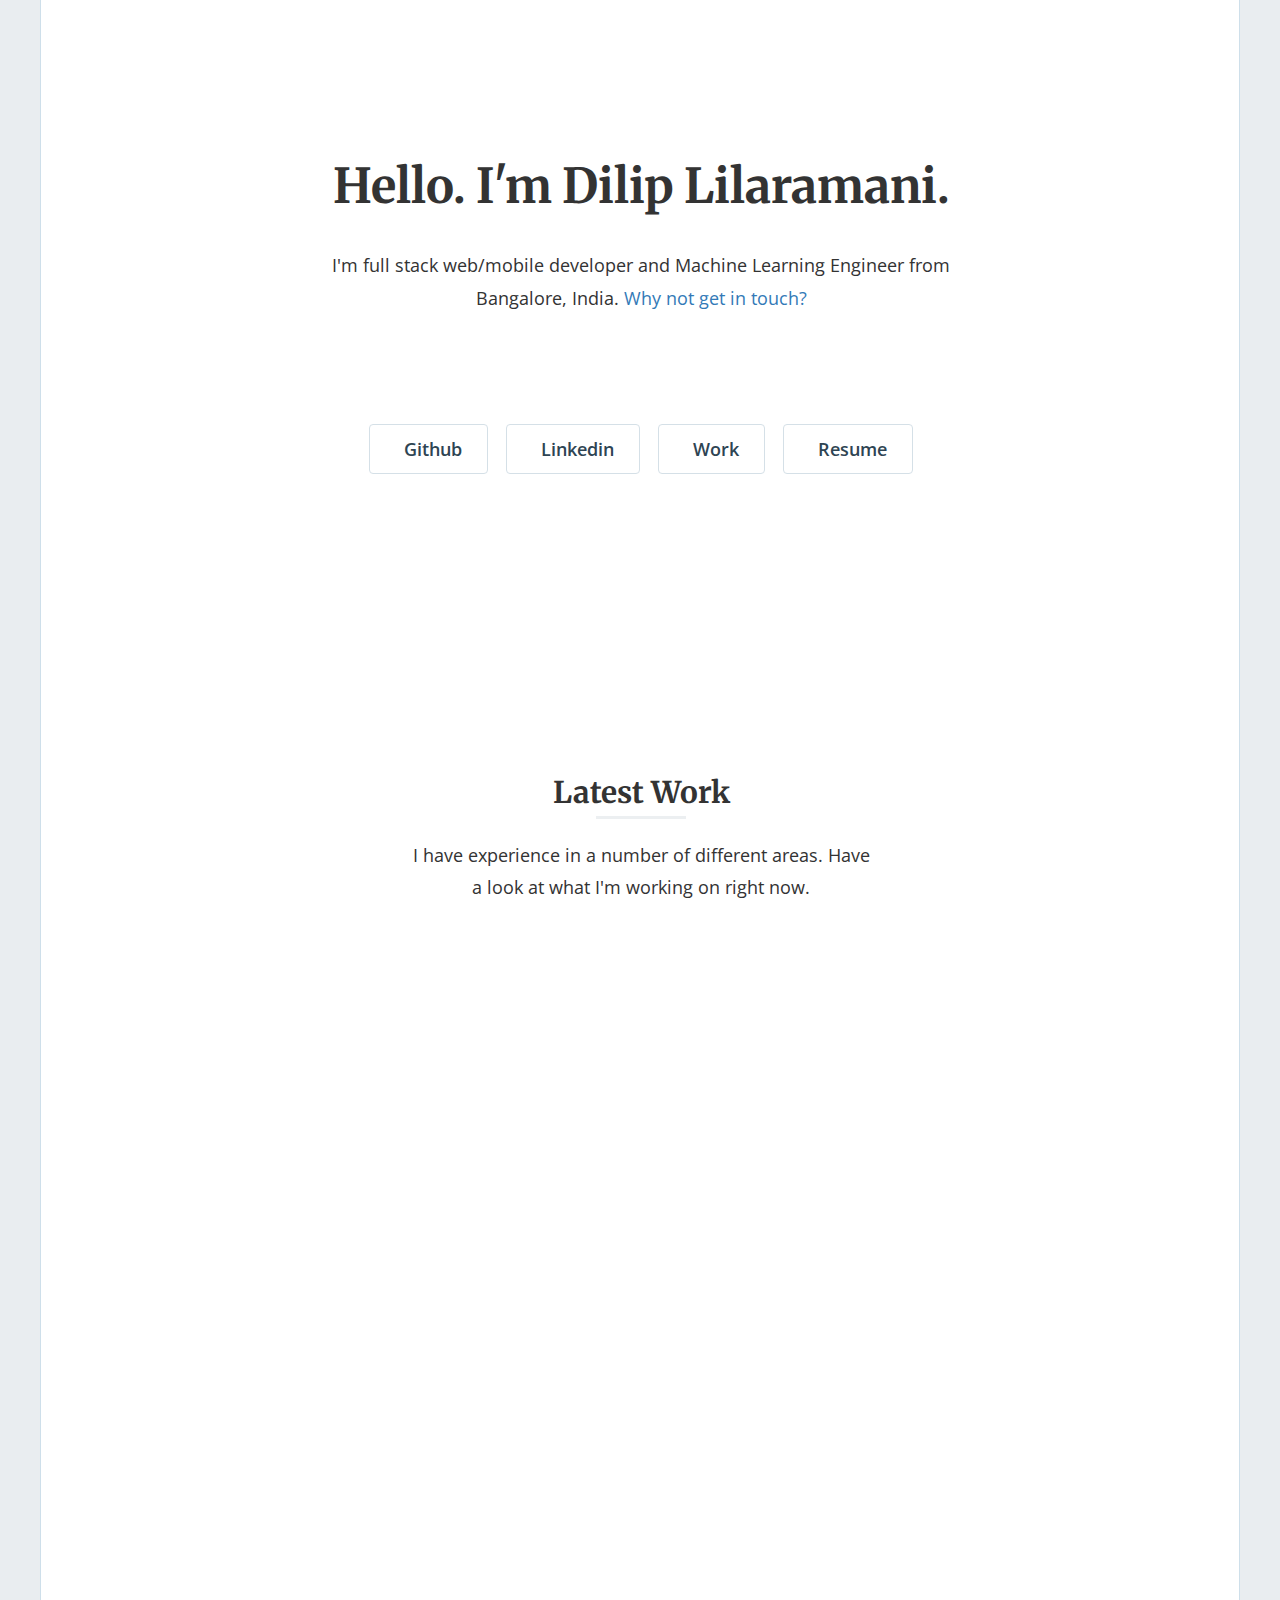
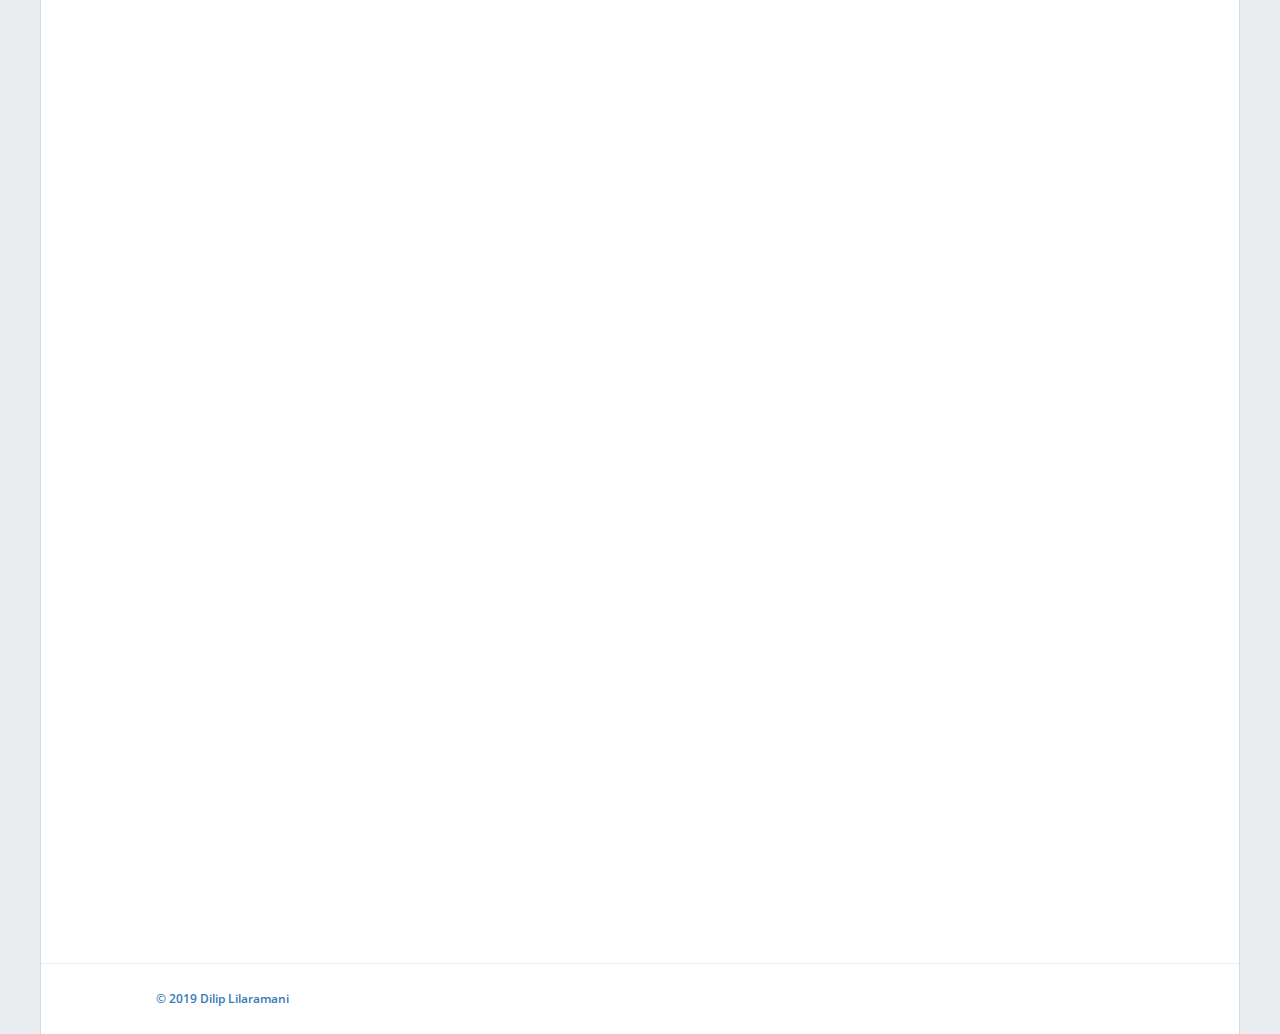
==== index.html @ ba37e478 "resume added" ====
<!doctype html>

<!-- Mirrored from diliplilaramani.github.io/phantom/ by HTTrack Website Copier/3.x [XR&CO'2014], Tue, 10 Sep 2019 07:53:14 GMT -->
<!-- Added by HTTrack -->
<meta http-equiv="content-type" content="text/html;charset=utf-8" />
<!-- /Added by HTTrack -->

<head>

    <!-- Meta -->
    <meta charset="utf-8">

    <title>Hello. I'm Dilip Lilaramani. - I'm a software developer and designer from Chicago creating useful things for the web.</title>
    <meta http-equiv="X-UA-Compatible" content="IE=edge,chrome=1">
    <meta name="viewport" content="width=device-width, initial-scale=1">
    <meta content="yes" name="apple-mobile-web-app-capable">
    <meta name="apple-mobile-web-app-status-bar-style" content="black-translucent">

    <!-- RSS -->
    <link rel="alternate" type="application/rss+xml" title="Hello. I'm Dilip Lilaramani. - I'm a software developer and designer from Chicago creating useful things for the web." href="feed.xml">
    <link rel="alternate" type="application/atom+xml" title="Hello. I'm Dilip Lilaramani. - I'm a software developer and designer from Chicago creating useful things for the web." href="atom.xml">

    <!-- Favicons -->
    <link rel="icon" href="img/favicon.png">

    <!-- Fonts -->
    <link href='https://fonts.googleapis.com/css?family=Open+Sans:400,300,600,400italic,700|Merriweather:400,300,300italic,400italic,700' rel='stylesheet' type='text/css'>

    <!-- <link rel="stylesheet" href="https://maxcdn.bootstrapcdn.com/font-awesome/4.5.0/css/font-awesome.min.css"> -->
    <link rel="stylesheet" href="https://use.fontawesome.com/releases/v5.3.1/css/all.css" integrity="sha384-mzrmE5qonljUremFsqc01SB46JvROS7bZs3IO2EmfFsd15uHvIt+Y8vEf7N7fWAU" crossorigin="anonymous">
    <!-- Styles -->
    <link rel="stylesheet" href="css/animate.min.css">
    <link rel="stylesheet" href="css/style.css">

</head>

<body class="">

    <div class="main container" id="top">


        <!-- <nav class="navbar navbar-default navbar-fixed-top">
      <div class="container-fluid">
          <div class="navbar-header">
              <button type="button" class="navbar-toggle collapsed" data-toggle="collapse" data-target="#navbar" aria-expanded="false" aria-controls="navbar">
                <span class="sr-only">Toggle navigation</span>
                <span class="icon-bar"></span>
                <span class="icon-bar"></span>
                <span class="icon-bar"></span>
              </button>
              <a target="_blank" class="navbar-brand" href="https://diliplilaramani.github.io/">Dilip Lilaramani</a>
          </div>
          <div id="navbar" class="navbar-collapse collapse">
            <ul class="nav navbar-nav navbar-right">
              
                <li>
                  <a target="_blank" href="https://diliplilaramani.github.io/">Home</a>
                </li>
              
                <li>
                  <a target="_blank" href="https://diliplilaramani.github.io/about">About</a>
                </li>
              
            </ul>
          </div>
      </div>
  </nav> -->



        <div class="container">

            <div class="row">

                <div class="col-md-12">

                    <div class="hero-container">

                        <div class="hero-content">


                            <h1 class="text-center">Hello. I'm Dilip Lilaramani.</h1>



                            <p class="text-center">I'm full stack web/mobile developer and Machine Learning Engineer from Bangalore, India. <a target="_blank" data-toggle="modal" data-target="#contact"> Why not get in touch?</a>
                            </p>


                            <div id="contact" class="modal fade" role="dialog">
                                <div class="modal-dialog modal-md">

                                    <div class="modal-content">

                                        <div class="modal-header">
                                            <button type="button" class="close" data-dismiss="modal">&times;</button>
                                        </div>

                                        <div class="modal-body">

                                            <form class="form-horizontal form-contact clearfix" action="https://formspree.io/your-email@gmail.com" method="POST">

                                                <div class="form-group">
                                                    <label class="message-label">Dear Dilip,</label>
                                                    <textarea class="message form-control" rows="8" name="body" placeholder="Type your message..."></textarea>
                                                </div>

                                                <div class="form-group">
                                                    <label for="name">Sincerely,</label>
                                                    <input type="name" class="name form-control" placeholder="Your Name">
                                                    <label for="email" class="sr-only">Email</label>
                                                    <input type="email" class="email form-control" name="_replyto" placeholder="Your Email">
                                                </div>

                                                <input type="submit" class="btn btn-default" style="float-right" value="Send">

                                            </form>

                                        </div>

                                    </div>

                                </div>
                            </div>


                            <div class="hero-buttons">


                                <a target="_blank" href="https://github.com/diliplilaramani"><button class="btn btn-default btn-lg"><i class="fab fa-github fa-lg"></i>Github</button></a>
                                <a target="_blank" href="https://www.linkedin.com/in/diliplilaramani/"><button class="btn btn-default btn-lg"><i class="fab fa-linkedin fa-lg"></i>Linkedin</button></a>
                                <a target="_blank" href="https://docs.google.com/spreadsheets/d/1TlvHwJSAY_CWGYykb5AMpdQVWtRJj17Qb2EUJdxa_rI/edit?usp=sharing"><button class="btn btn-default btn-lg"><i class="fas fa-file-alt fa-lg"></i>Work</button></a>
                                <a target="_blank" href="img/posts/Resume_Dilip_Lilaramani.pdf"><button class="btn btn-default btn-lg"><i class="far fa-file fa-lg"></i>Resume</button></a>


                            </div>

                        </div>

                    </div>

                    <a target="_blank" class="section-jump text-center" href="#portfolio">
                        <i class="fa fa-angle-down fa-3x"></i>
                    </a>

                </div>

            </div>

        </div>


        <main id="portfolio">
            <div class="container">
                <div class="row">
                    <div class="col-md-12">


                        <h2 class="section-title text-center">Latest Work</h2>


                        <p class="section-subtitle text-center">
                            I have experience in a number of different areas. Have a look at what I'm working on right now.
                        </p>


                        <div class="break"></div>


                        <div class="wow fadeIn">

                            <div class="content-wrap">

                                <div class="row">

                                    <div class="col-xs-12 col-md-6">
                                        <div class="content">
                                            <h3 class="title">Food Snap</h3>

                                            <p class="excerpt">You might have seen the app where you type the food item name and the app will show you the micro-nutrients in it like Calories, Carbs, Fats, Proteins etc.

                                            </p>
                                            <p>This app is a demo to show by just clicking a picture of the food item you will get to know the calories, carbs etc.
                                            </p>
                                            <p>This classifier is running on the phone so internet is not must and off-course its fast.

                                            </p>

                                            <a target="_blank" href="https://github.com/diliplilaramani/foodsnap" class="project-link"><button class="btn btn-default btn-lg"><i class="fa fa-flask fa-lg"></i>Visit Project</button></a>


                                            <div class="tags">

                                                <span>Computer Vision</span>

                                                <span>AI / Machine Learning</span>

                                                <span>Tensorflow</span>

                                            </div>


                                            <!-- 
  <div class="categories">
    
      <span>development</span>
    
      <span>design</span>
    
  </div>
   -->
                                        </div>

                                    </div>

                                    <div class="col-xs-12 col-md-6">

                                        <img class="img-responsive" src="img/posts/food-snap-demo-gif.gif" title="Food Snap">


                                    </div>

                                </div>

                            </div>




                        </div>

                        <div class="wow fadeIn">



                            <div class="content-wrap">

                                <div class="row">

                                    <div class="col-xs-12 col-md-6">

                                        <img class="img-responsive pull-right" src="img/posts/cricket-mania-demo.png" title="Cricket Mania">


                                    </div>

                                    <div class="col-xs-12 col-md-6">
                                        <div class="content">
                                            <h3 class="title">Cricket Mania</h3>

                                            <p class="excerpt">CricketMania offers you real-time cricket scores with exact information on attributes such as ‘Odds’ and ‘Sessions’, and everything else that will help you in staying updated with latest in the world of cricket.</p>

                                            <a target="_blank" href="https://play.google.com/store/apps/details?id=com.cricketmania" class="project-link"><button class="btn btn-default btn-lg"><i class="fab fa-google-play fa-lg"></i>Visit Cricket Mania</button></a>


                                            <div class="tags">

                                                <span>Android</span>

                                                <span>Cricket</span>


                                            </div>


                                            <!-- 
  <div class="categories">
    
      <span>development</span>
    
      <span>design</span>
    
  </div>
   -->
                                        </div>

                                    </div>

                                </div>

                            </div>


                        </div>

                        <div class="wow fadeIn">

                            <div class="content-wrap">

                                <div class="row">

                                    <div class="col-xs-12 col-md-6">
                                        <div class="content">
                                            <h3 class="title">PhoneParLoan</h3>

                                            <p class="excerpt">Phoneparloan is the quickest and the easiest personal loan app running in partnership with the leading NBFCs. Situations and opportunities do not come knocking at your door! But we can, through the PhoneParLoan
                                                App! With just a few clicks and uploads of clear and complete set of documents, you can now avail instant hassle-free loans with zero-collateral fees and very low interest rates for 7 to 30 days with flexible
                                                repayment tenures.</p>

                                            <a target="_blank" href=https://play.google.com/store/apps/details?id=com.phoneparloanin " class="project-link "><button class="btn btn-default btn-lg "><i class="fab fa-google-play fa-lg "></i>Visit Project</button></a>


                                            <div class="tags ">

                                                <span>App</span>

                                                <span>Android</span>

                                                <span>API</span>

                                                <span>FinTech</span>

                                            </div>


                                            <!-- 
  <div class="categories ">
    
      <span>development</span>
    
  </div>
   -->
                                        </div>

                                    </div>

                                    <div class="col-xs-12 col-md-6 ">

                                        <img class="img-responsive " src="img/posts/ppl-demo.png " title="PhoneParLoan ">


                                    </div>

                                </div>

                            </div>




                        </div>

                        <div class="wow fadeIn ">



                            <div class="content-wrap ">

                                <div class="row ">

                                    <div class="col-xs-12 col-md-6 ">

                                        <img class="img-responsive " src="img/posts/orb-demo.gif " title="ORB Demo ">


                                    </div>

                                    <div class="col-xs-12 col-md-6 ">
                                        <div class="content ">
                                            <h3 class="title ">Fast Object Detection Algorithm</h3>

                                            <p class="excerpt ">ORB is basically a fusion of FAST keypoint detector and BRIEF descriptor with many modifications to enhance the performance. First it use FAST to find keypoints, then apply Harris corner measure to find top N points among them. It also use pyramid to produce multiscale-features.</p>

                                            <a target="_blank " href="https://github.com/diliplilaramani/fast-object-search " class="project-link "><button class="btn btn-default btn-lg "><i class="fab fa-github fa-lg "></i>Visit Project</button></a>


                                            <div class="tags ">

                                                <span>AI / Machine Learning</span>

                                                <span>Computer Vision</span>

                                                <span>Object Detection</span>


                                            </div>


                                            <!-- 
  <div class="categories ">
    
      <span>development</span>
    
  </div>
   -->
                                        </div>

                                    </div>

                                </div>

                            </div>


                        </div>





                    </div>
                </div>
            </div>
        </main>


        <footer class="site-footer ">
            <div class="container ">
                <div class="row ">

                    <div class="col-xs-12 col-md-2 col-md-offset-1 ">
                        <p class="text-muted text-left "><a target="_blank " href="index.html ">© 2019 Dilip Lilaramani</a></p>
                    </div>

                    <div class="col-xs-12 col-md-6 col-md-offset-2 ">
                        <a target="_blank " class="section-jump " href="#top ">
                            <i class="fa fa-angle-up fa-3x "></i>
                        </a>
                    </div>
                </div>
            </div>
        </footer>

    </div>
    <!-- .main.container -->

    <!-- JavaScript -->
    <script src="https://ajax.googleapis.com/ajax/libs/jquery/1.9.1/jquery.min.js "></script>
    <script src="https://maxcdn.bootstrapcdn.com/bootstrap/3.3.5/js/bootstrap.min.js "></script>
    <script src="js/wow.min.js "></script>
    <script src="js/app.js "></script>


    <script>
        (function(i, s, o, g, r, a, m) {
            i['GoogleAnalyticsObject'] = r;
            i[r] = i[r] || function() {
                (i[r].q = i[r].q || []).push(arguments)
            }, i[r].l = 1 * new Date();
            a = s.createElement(o),
                m = s.getElementsByTagName(o)[0];
            a.async = 1;
            a.src = g;
            m.parentNode.insertBefore(a, m)
        })(window, document, 'script', 'https://www.google-analytics.com/analytics.js', 'ga');

        ga('create', ' UA-9999999-99', 'auto');
        ga('send', 'pageview');
    </script>

</body>

<!-- Mirrored from diliplilaramani.github.io/phantom/ by HTTrack Website Copier/3.x [XR&CO'2014], Tue, 10 Sep 2019 07:53:37 GMT -->

</html>
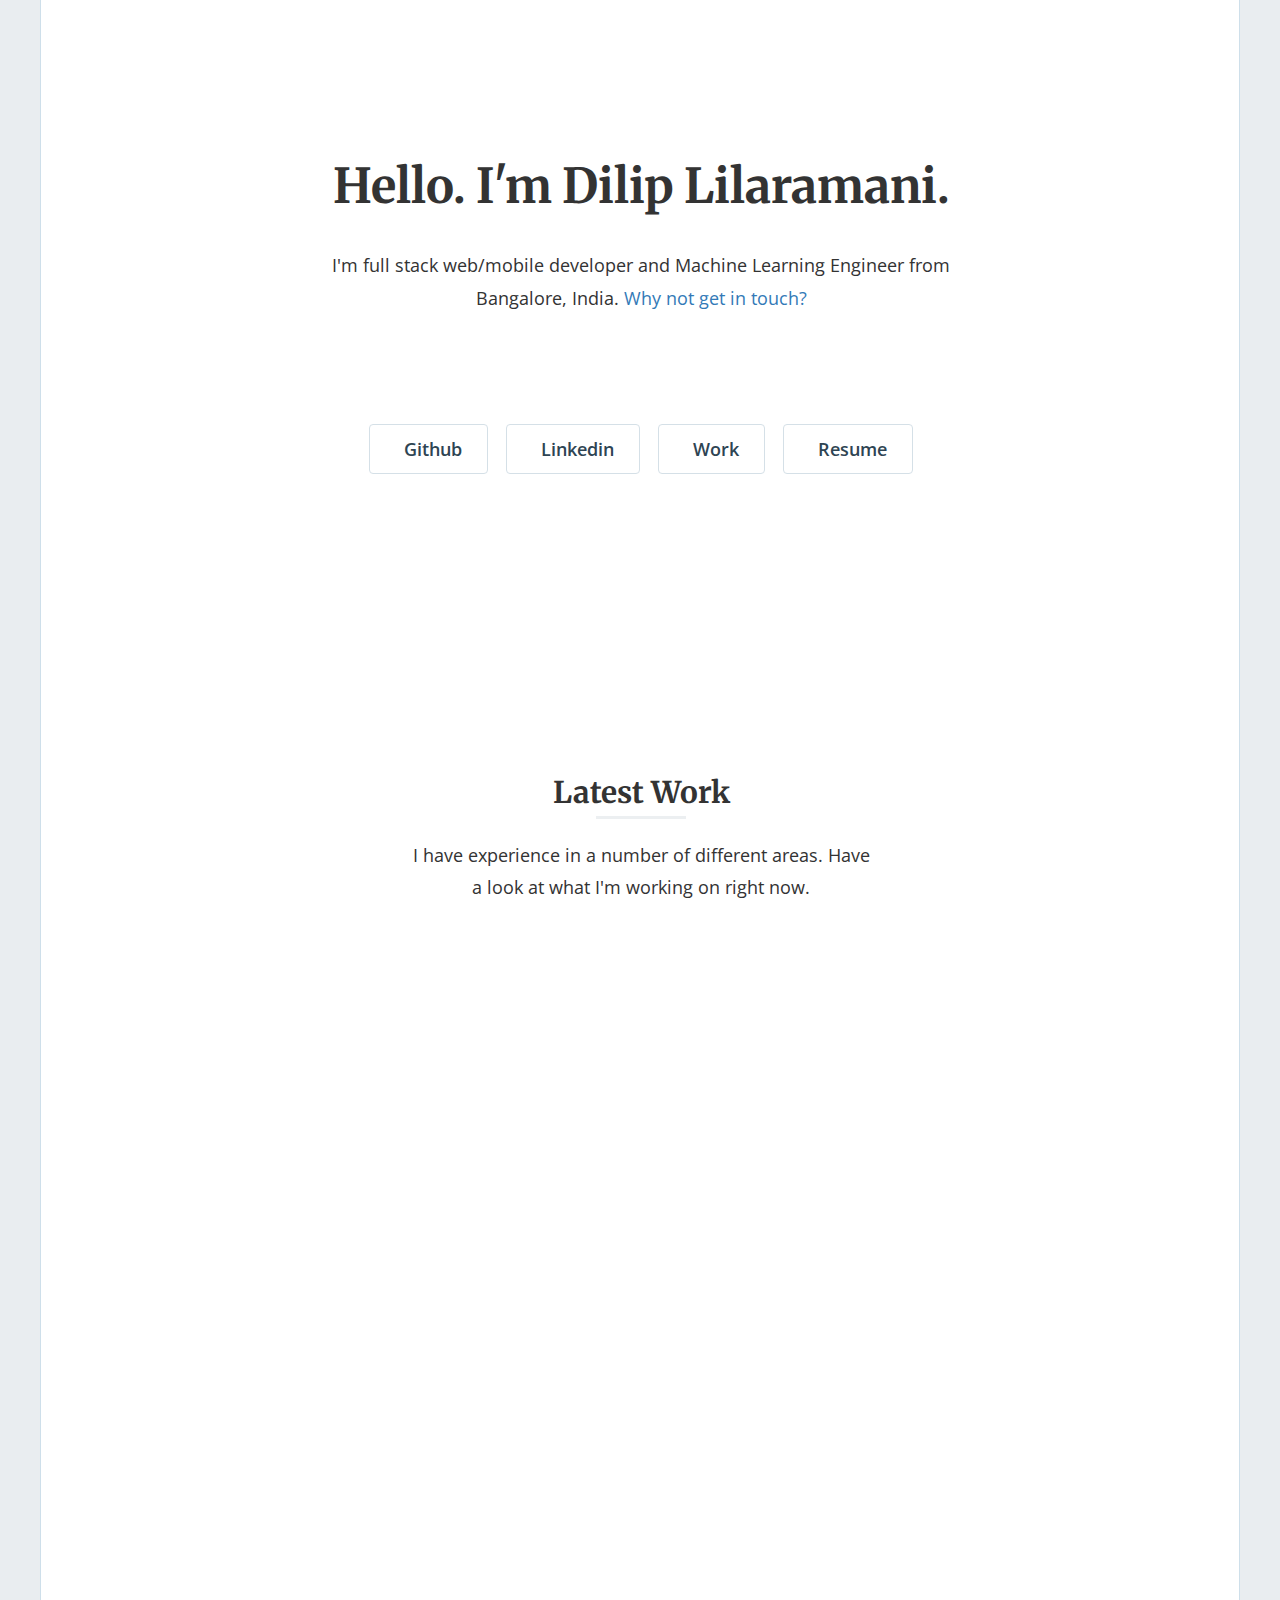
==== commit ef58e4b5: "added ocr demo" ====
--- a/index.html
+++ b/index.html
@@ -10,15 +10,15 @@
     <!-- Meta -->
     <meta charset="utf-8">
 
-    <title>Hello. I'm Dilip Lilaramani. - I'm a software developer and designer from Chicago creating useful things for the web.</title>
+    <title>Hello. I'm Dilip Lilaramani. - I'm full stack web/mobile developer and Machine Learning Engineer from Bangalore, India.</title>
     <meta http-equiv="X-UA-Compatible" content="IE=edge,chrome=1">
     <meta name="viewport" content="width=device-width, initial-scale=1">
     <meta content="yes" name="apple-mobile-web-app-capable">
     <meta name="apple-mobile-web-app-status-bar-style" content="black-translucent">
 
     <!-- RSS -->
-    <link rel="alternate" type="application/rss+xml" title="Hello. I'm Dilip Lilaramani. - I'm a software developer and designer from Chicago creating useful things for the web." href="feed.xml">
-    <link rel="alternate" type="application/atom+xml" title="Hello. I'm Dilip Lilaramani. - I'm a software developer and designer from Chicago creating useful things for the web." href="atom.xml">
+    <link rel="alternate" type="application/rss+xml" title="Hello. I'm Dilip Lilaramani. - I'm full stack web/mobile developer and Machine Learning Engineer from Bangalore, India." href="feed.xml">
+    <link rel="alternate" type="application/atom+xml" title="Hello. I'm Dilip Lilaramani. - I'm full stack web/mobile developer and Machine Learning Engineer from Bangalore, India." href="atom.xml">
 
     <!-- Favicons -->
     <link rel="icon" href="img/favicon.png">
@@ -52,15 +52,15 @@
           </div>
           <div id="navbar" class="navbar-collapse collapse">
             <ul class="nav navbar-nav navbar-right">
-              
+
                 <li>
                   <a target="_blank" href="https://diliplilaramani.github.io/">Home</a>
                 </li>
-              
+
                 <li>
                   <a target="_blank" href="https://diliplilaramani.github.io/about">About</a>
                 </li>
-              
+
             </ul>
           </div>
       </div>
@@ -83,11 +83,11 @@
 
 
 
-                            <p class="text-center">I'm full stack web/mobile developer and Machine Learning Engineer from Bangalore, India. <a target="_blank" data-toggle="modal" data-target="#contact"> Why not get in touch?</a>
+                            <p class="text-center">I'm full stack web/mobile developer and Machine Learning Engineer from Bangalore, India. <a href="mailto:dilip.ajm@gmail.com?Subject=Hello!!" target="_blank"> Why not get in touch?</a>
                             </p>
 
 
-                            <div id="contact" class="modal fade" role="dialog">
+                            <!-- <div id="contact" class="modal fade" role="dialog">
                                 <div class="modal-dialog modal-md">
 
                                     <div class="modal-content">
@@ -100,19 +100,19 @@
 
                                             <form class="form-horizontal form-contact clearfix" action="https://formspree.io/your-email@gmail.com" method="POST">
 
-                                                <div class="form-group">
-                                                    <label class="message-label">Dear Dilip,</label>
-                                                    <textarea class="message form-control" rows="8" name="body" placeholder="Type your message..."></textarea>
+                                            <div class="form-group text-center">
+                                                <label class="message-label"><b>Email: </b></label>
+                                                <label class="message-label">dilip.ajm@gmail.com</label>
+                                            </div>
+
+                                            <div class="form-group">
+                                                    <label for="name">Email</label>
+                                                    <label for="email" class="sr-only">dilip.ajm@gmail.com</label>
+                                                    <label for="name">Phone</label>
+                                                    <label for="email" class="sr-only">+91-9108-290-293</label>
                                                 </div>
 
-                                                <div class="form-group">
-                                                    <label for="name">Sincerely,</label>
-                                                    <input type="name" class="name form-control" placeholder="Your Name">
-                                                    <label for="email" class="sr-only">Email</label>
-                                                    <input type="email" class="email form-control" name="_replyto" placeholder="Your Email">
-                                                </div>
-
-                                                <input type="submit" class="btn btn-default" style="float-right" value="Send">
+                                            <input type="submit" class="btn btn-default" style="float-right" value="Close">
 
                                             </form>
 
@@ -121,7 +121,7 @@
                                     </div>
 
                                 </div>
-                            </div>
+                            </div> -->
 
 
                             <div class="hero-buttons">
@@ -139,7 +139,7 @@
 
                     </div>
 
-                    <a target="_blank" class="section-jump text-center" href="#portfolio">
+                    <a class="section-jump text-center" href="#portfolio">
                         <i class="fa fa-angle-down fa-3x"></i>
                     </a>
 
@@ -166,6 +166,59 @@
 
                         <div class="break"></div>
 
+                        <div class="wow fadeIn">
+
+                            <div class="content-wrap">
+
+                                <div class="row">
+
+                                    <div class="col-xs-12 col-md-6">
+
+                                        <img class="img-responsive pull-right" src="img/posts/ocr-demo.gif" title="OCR Demo">
+
+
+                                    </div>
+
+                                    <div class="col-xs-12 col-md-6">
+                                        <div class="content">
+                                            <h3 class="title">OCR Demo</h3>
+
+                                            <p class="excerpt">OCR Demo for English and Korean Language using Tesseract library.</p>
+
+                                            <a target="_blank" href="https://youtu.be/3Opy6dJNh1U" class="project-link"><button class="btn btn-default btn-lg"><i class="fab fa-google-play fa-lg"></i>Watch OCR Demo</button></a>
+
+
+                                            <div class="tags">
+
+                                                <span>OCR</span>
+
+                                                <span>English</span>
+                                                <span>Korean</span>
+                                                <span>Tesseract</span>
+
+
+                                            </div>
+
+
+                                            <!--
+                        <div class="categories">
+
+                        <span>development</span>
+
+                        <span>design</span>
+
+                        </div>
+                        -->
+                                        </div>
+
+                                    </div>
+
+                                </div>
+
+                            </div>
+
+
+                        </div>
 
                         <div class="wow fadeIn">
 
@@ -200,13 +253,13 @@
                                             </div>
 
 
-                                            <!-- 
+                                            <!--
   <div class="categories">
-    
+
       <span>development</span>
-    
+
       <span>design</span>
-    
+
   </div>
    -->
                                         </div>
@@ -231,8 +284,6 @@
 
                         <div class="wow fadeIn">
 
-
-
                             <div class="content-wrap">
 
                                 <div class="row">
@@ -263,13 +314,13 @@
                                             </div>
 
 
-                                            <!-- 
+                                            <!--
   <div class="categories">
-    
+
       <span>development</span>
-    
+
       <span>design</span>
-    
+
   </div>
    -->
                                         </div>
@@ -313,11 +364,11 @@
                                             </div>
 
 
-                                            <!-- 
+                                            <!--
   <div class="categories ">
-    
+
       <span>development</span>
-    
+
   </div>
    -->
                                         </div>
@@ -376,11 +427,11 @@
                                             </div>
 
 
-                                            <!-- 
+                                            <!--
   <div class="categories ">
-    
+
       <span>development</span>
-    
+
   </div>
    -->
                                         </div>
@@ -413,7 +464,7 @@
                     </div>
 
                     <div class="col-xs-12 col-md-6 col-md-offset-2 ">
-                        <a target="_blank " class="section-jump " href="#top ">
+                        <a class="section-jump " href="#top ">
                             <i class="fa fa-angle-up fa-3x "></i>
                         </a>
                     </div>
@@ -452,4 +503,4 @@
 
 <!-- Mirrored from diliplilaramani.github.io/phantom/ by HTTrack Website Copier/3.x [XR&CO'2014], Tue, 10 Sep 2019 07:53:37 GMT -->
 
-</html>+</html>
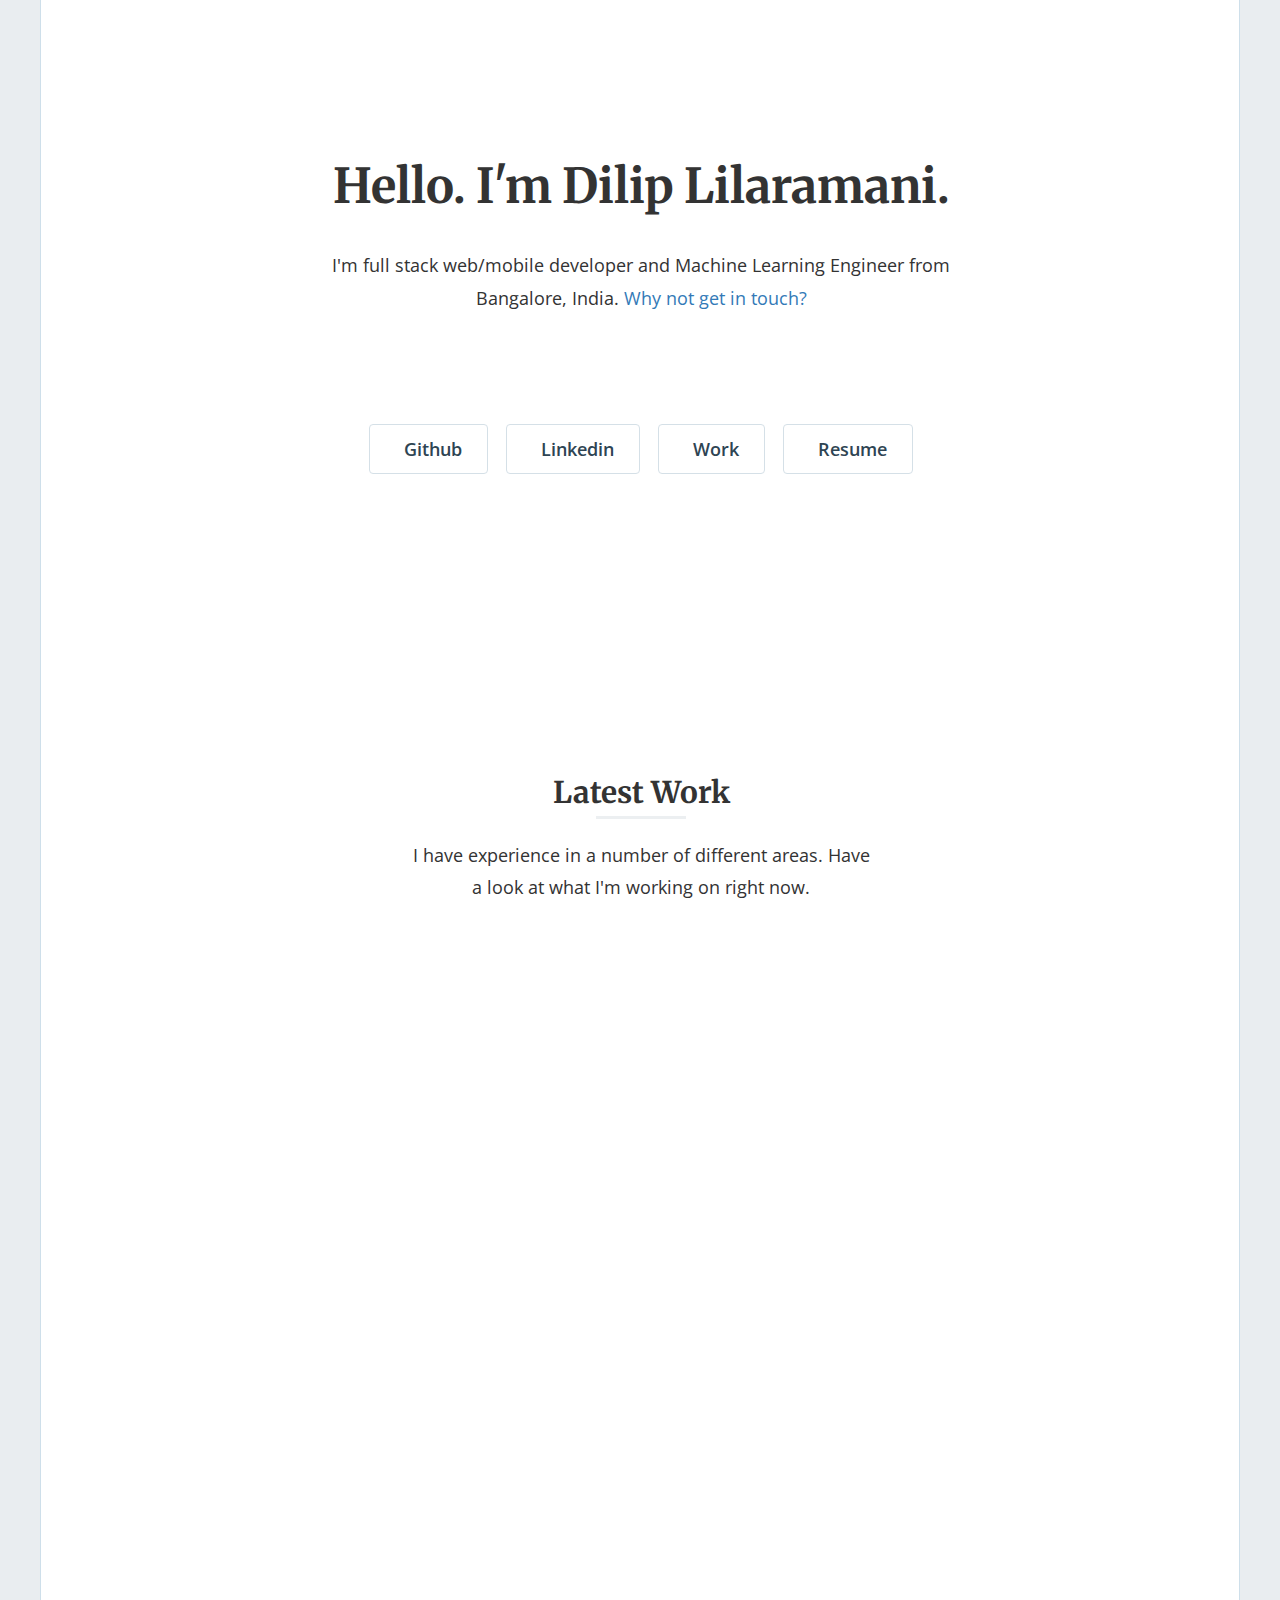
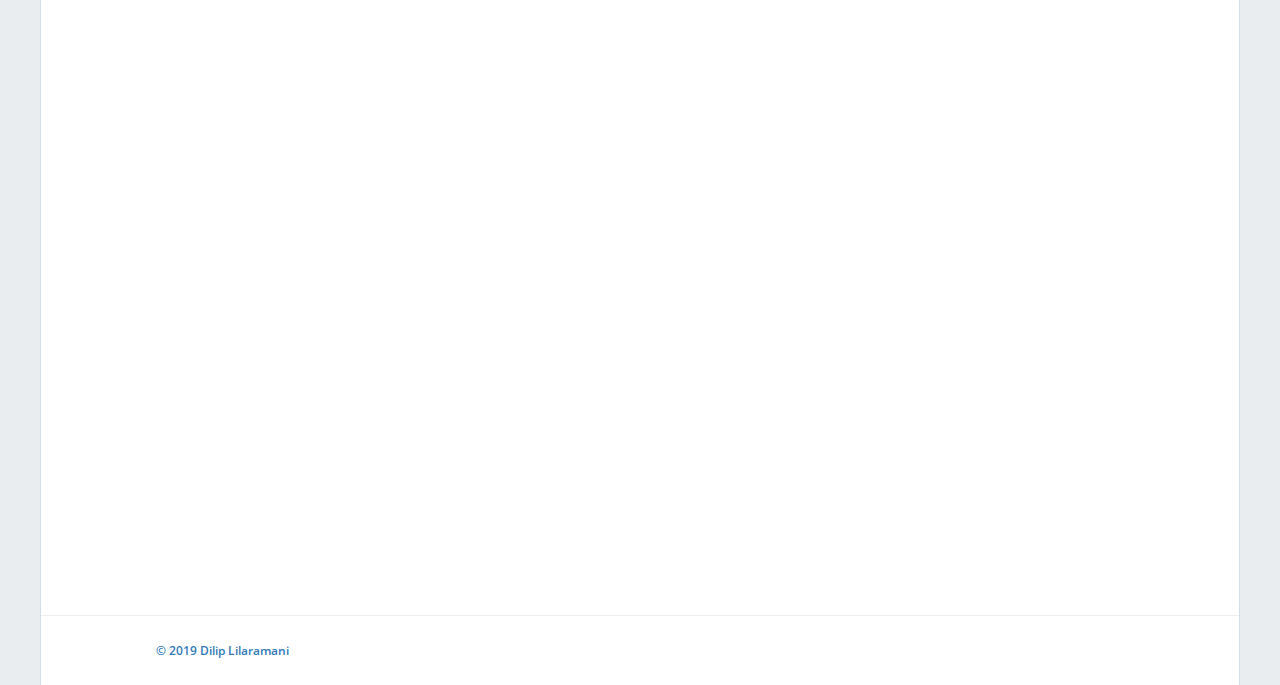
==== commit ca34598b: "added verifyid project" ====
--- a/index.html
+++ b/index.html
@@ -173,6 +173,72 @@
                                 <div class="row">
 
                                     <div class="col-xs-12 col-md-6">
+                                        <div class="content">
+                                            <h3 class="title">Verify ID using AI</h3>
+
+                                            <p class="excerpt">AI based digital verification is Identity validation by true user.
+
+                                            </p>
+                                            <p>True user means that user who is showing identity card is the same person to which identity card belongs to.
+                                            </p>
+                                            <p>Option 1: Inside browser, just select the picture with identity card in hand and you will get json response.</p>
+
+                                                <p>Option 2: Using Rest API
+                                                </br>
+                                                With 2nd option, you can call this Rest API from web, android, iOS or any hybrid mobile application.
+
+                                            </p>
+
+                                            <a target="_blank" href="https://www.youtube.com/watch?v=wY4euTHPWRc" class="project-link"><button class="btn btn-default btn-lg"><i class="fa fa-flask fa-lg"></i>Watch Demo</button></a>
+
+
+                                            <div class="tags">
+
+                                                <span>Computer Vision</span>
+
+                                                <span>AI / Machine Learning</span>
+
+                                                <span>Tensorflow</span>
+
+                                            </div>
+
+
+                                            <!--
+  <div class="categories">
+
+      <span>development</span>
+
+      <span>design</span>
+
+  </div>
+   -->
+                                        </div>
+
+                                    </div>
+
+                                    <div class="col-xs-12 col-md-6">
+
+                                        <img class="img-responsive" src="img/posts/verifyid.gif" title="Verify ID">
+
+
+                                    </div>
+
+                                </div>
+
+                            </div>
+
+
+
+
+                        </div>
+
+                        <div class="wow fadeIn">
+
+                            <div class="content-wrap">
+
+                                <div class="row">
+
+                                    <div class="col-xs-12 col-md-6">
 
                                         <img class="img-responsive pull-right" src="img/posts/ocr-demo.gif" title="OCR Demo">
 
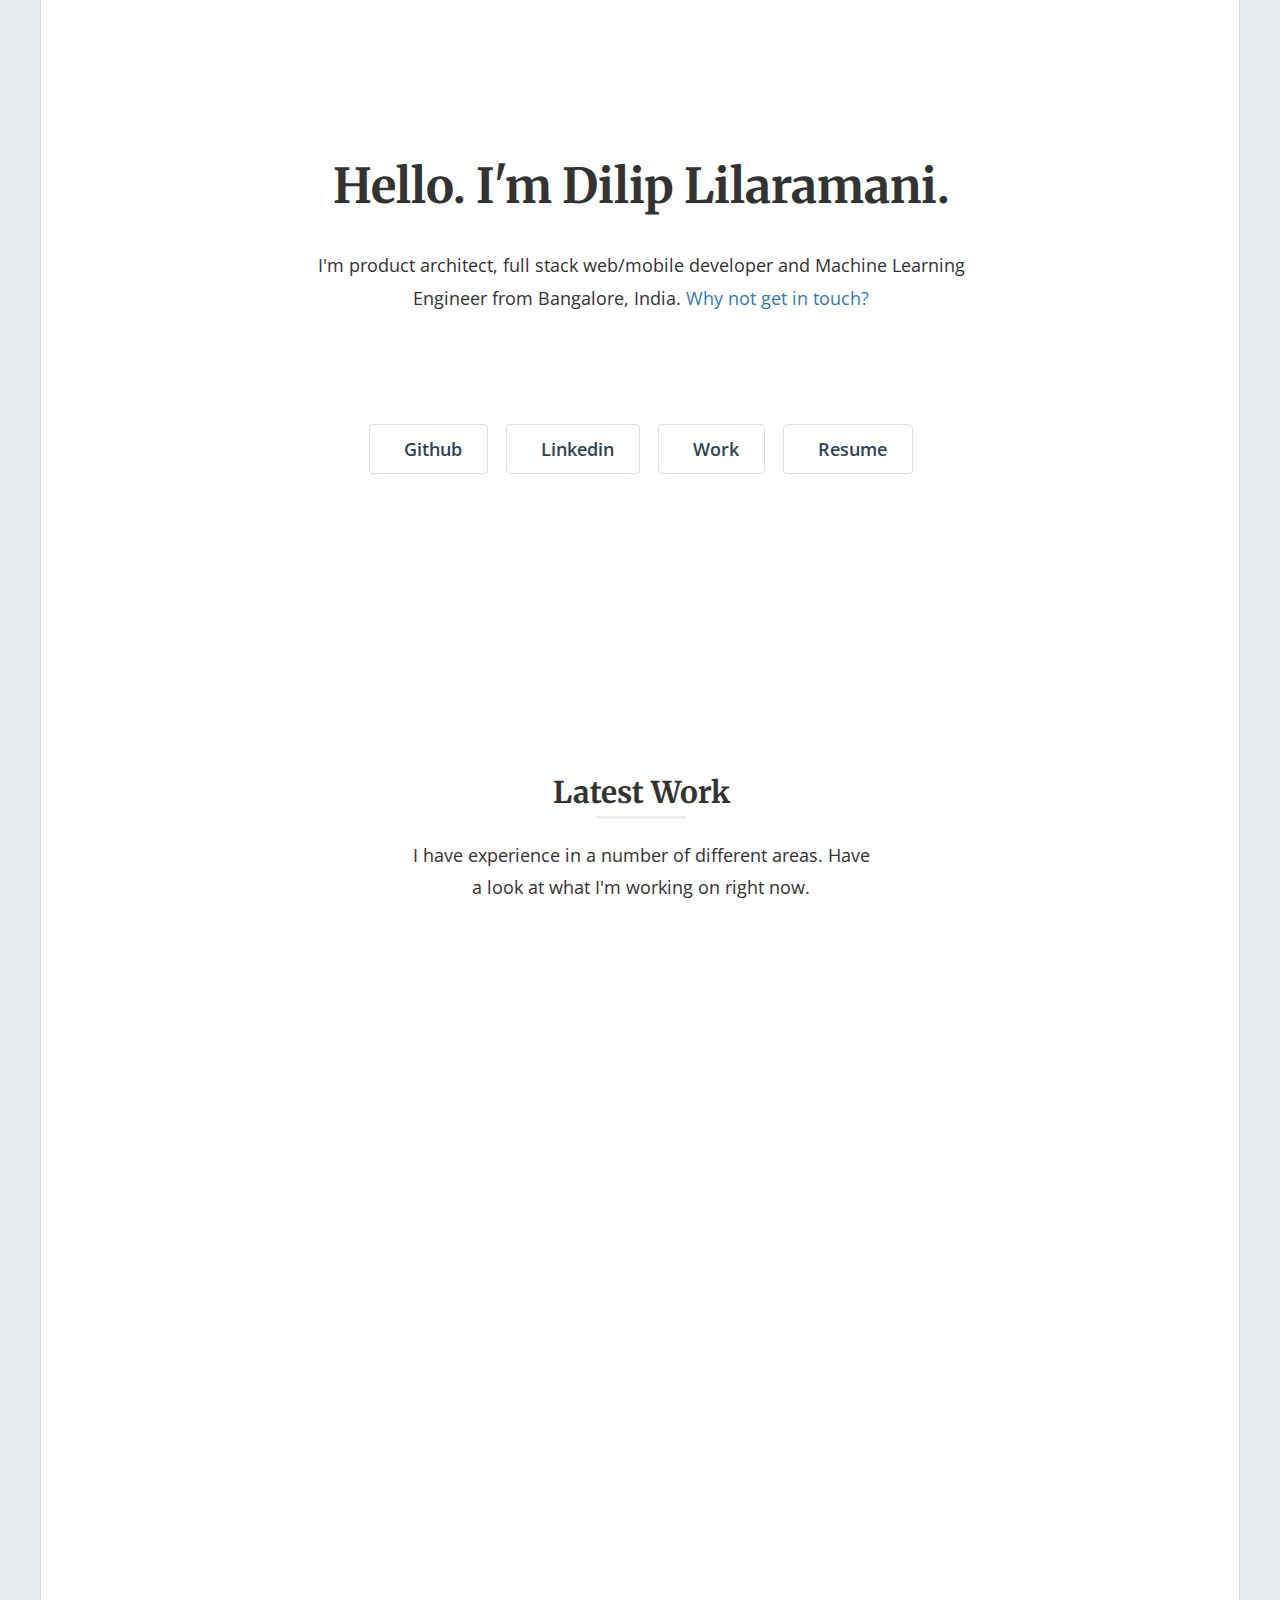
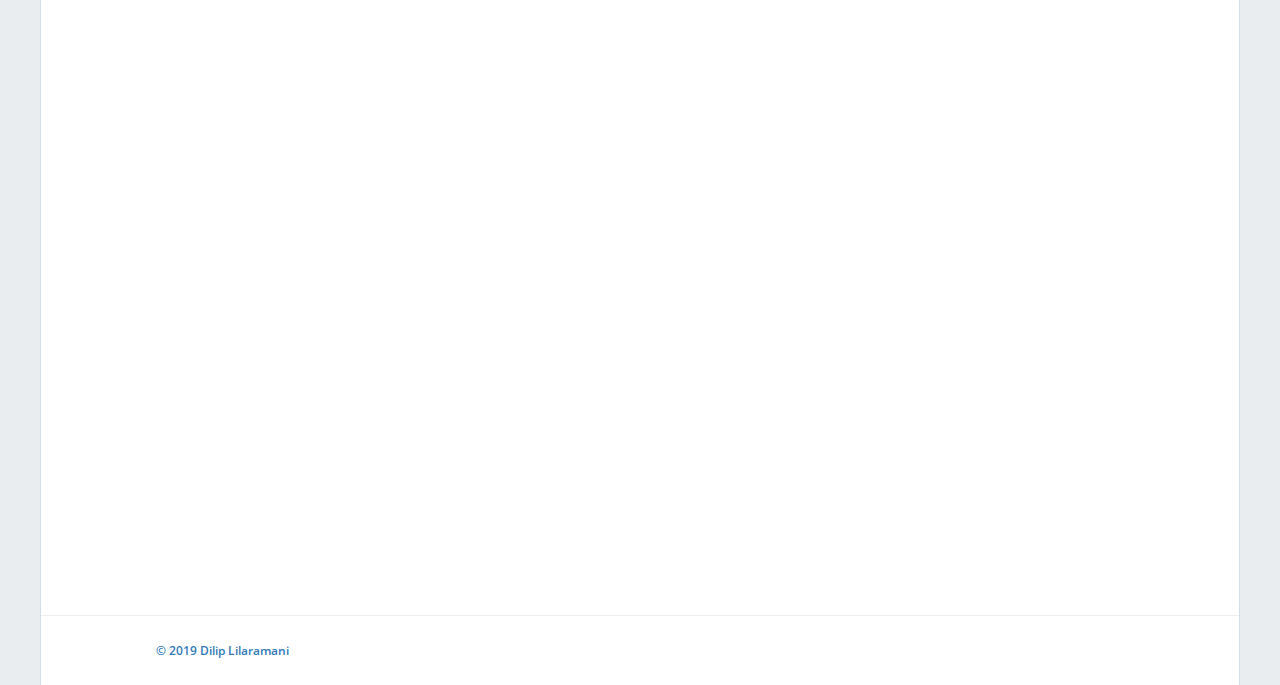
==== commit f6cb156e: "Update index.html" ====
--- a/index.html
+++ b/index.html
@@ -10,15 +10,15 @@
     <!-- Meta -->
     <meta charset="utf-8">
 
-    <title>Hello. I'm Dilip Lilaramani. - I'm full stack web/mobile developer and Machine Learning Engineer from Bangalore, India.</title>
+    <title>Hello. I'm Dilip Lilaramani. - I'm product architect, full stack web/mobile developer and Machine Learning Engineer from Bangalore, India.</title>
     <meta http-equiv="X-UA-Compatible" content="IE=edge,chrome=1">
     <meta name="viewport" content="width=device-width, initial-scale=1">
     <meta content="yes" name="apple-mobile-web-app-capable">
     <meta name="apple-mobile-web-app-status-bar-style" content="black-translucent">
 
     <!-- RSS -->
-    <link rel="alternate" type="application/rss+xml" title="Hello. I'm Dilip Lilaramani. - I'm full stack web/mobile developer and Machine Learning Engineer from Bangalore, India." href="feed.xml">
-    <link rel="alternate" type="application/atom+xml" title="Hello. I'm Dilip Lilaramani. - I'm full stack web/mobile developer and Machine Learning Engineer from Bangalore, India." href="atom.xml">
+    <link rel="alternate" type="application/rss+xml" title="Hello. I'm Dilip Lilaramani. - I'm product architect, full stack web/mobile developer and Machine Learning Engineer from Bangalore, India." href="feed.xml">
+    <link rel="alternate" type="application/atom+xml" title="Hello. I'm Dilip Lilaramani. - I'm product architect, full stack web/mobile developer and Machine Learning Engineer from Bangalore, India." href="atom.xml">
 
     <!-- Favicons -->
     <link rel="icon" href="img/favicon.png">
@@ -83,7 +83,7 @@
 
 
 
-                            <p class="text-center">I'm full stack web/mobile developer and Machine Learning Engineer from Bangalore, India. <a href="mailto:dilip.ajm@gmail.com?Subject=Hello!!" target="_blank"> Why not get in touch?</a>
+                            <p class="text-center">I'm product architect, full stack web/mobile developer and Machine Learning Engineer from Bangalore, India. <a href="mailto:dilip.ajm@gmail.com?Subject=Hello!!" target="_blank"> Why not get in touch?</a>
                             </p>
 
 
